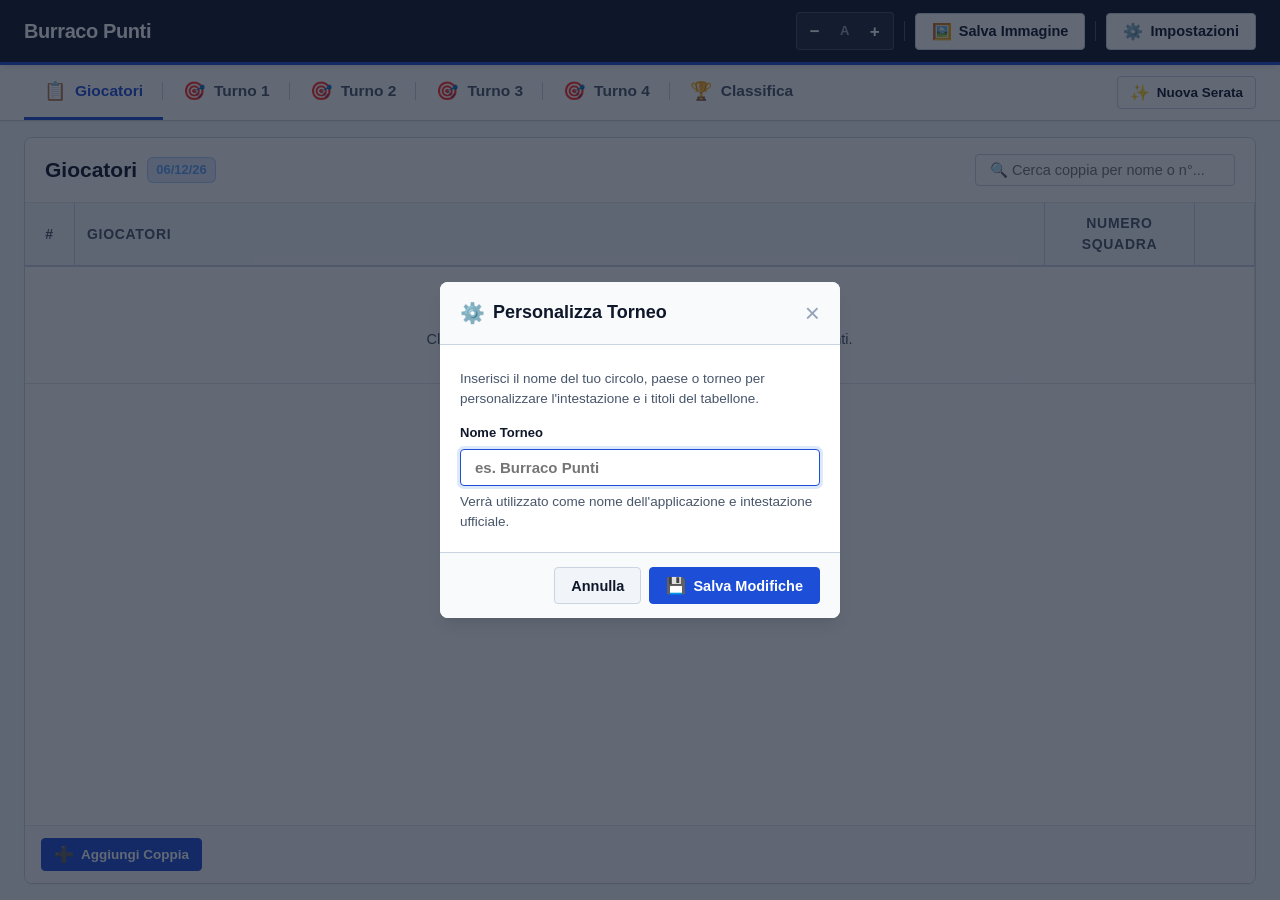
==== src/index.html @ ef8ee8e6 "feat: implement Mitchell pairings, FIBUR conversion, UI accessibility and EGM blueprint" ====
<!doctype html>
<html lang="it">
  <head>
    <meta charset="UTF-8" />
    <meta name="viewport" content="width=device-width, initial-scale=1.0" />
    <title>Burraco - Gestione e Conteggio Torneo</title>

    <!-- PWA & Mobile Web App Meta -->
    <meta name="theme-color" content="#0F172A" />
    <meta name="mobile-web-app-capable" content="yes" />
    <meta name="apple-mobile-web-app-capable" content="yes" />
    <meta
      name="apple-mobile-web-app-status-bar-style"
      content="black-translucent"
    />
    <script>
      if (
        window.location.protocol === "http:" ||
        window.location.protocol === "https:"
      ) {
        const manifestLink = document.createElement("link");
        manifestLink.rel = "manifest";
        manifestLink.href = "manifest.json";
        document.head.appendChild(manifestLink);
      }
    </script>
    <link rel="apple-touch-icon" href="img/pwa-192x192.png" />

    <link rel="icon" type="image/png" href="img/icon.png" />
    <link rel="stylesheet" href="styles.css" />
    <script src="xlsx.full.min.js"></script>
  </head>
  <body>
    <!-- Header Bar -->
    <header class="app-header">
      <div class="header-left">
        <div class="brand">
          <div class="brand-text">
            <h1 id="brand-title">Burraco</h1>
          </div>
        </div>
      </div>

      <div class="header-right">
        <div class="header-actions">
          <div
            class="font-zoom-group"
            title="Regola dimensione caratteri per una migliore leggibilità"
          >
            <button
              type="button"
              id="btn-font-decrease"
              class="btn-font-zoom"
              title="Riduci dimensione caratteri (−)"
              aria-label="Riduci testo"
            >
              <span class="zoom-symbol">−</span>
            </button>
            <span
              id="font-zoom-display"
              class="font-zoom-display"
              title="Dimensione attuale (clicca per ripristinare 100%)"
              >A</span
            >
            <button
              type="button"
              id="btn-font-increase"
              class="btn-font-zoom"
              title="Ingrandisci dimensione caratteri (+)"
              aria-label="Ingrandisci testo"
            >
              <span class="zoom-symbol">+</span>
            </button>
          </div>
          <span class="header-divider" aria-hidden="true"></span>
          <button
            id="btn-print"
            class="btn btn-secondary"
            title="Salva e copia immagine della classifica per WhatsApp"
          >
            <span class="btn-icon">🖼️</span> Salva Immagine
          </button>
          <span class="header-divider" aria-hidden="true"></span>
          <button
            id="btn-open-settings"
            class="btn btn-secondary"
            title="Impostazioni e Gestione Dati"
          >
            <span class="btn-icon">⚙️</span> Impostazioni
          </button>
        </div>
      </div>
    </header>

    <!-- Main Navigation Tabs -->
    <nav class="tabs-nav" id="tabs-nav">
      <div class="tabs-list">
        <button class="tab-btn active" data-tab="initial" id="tab-btn-initial">
          <span class="tab-icon">📋</span> Tabellone Iniziale
        </button>
        <div id="round-tabs-container" class="round-tabs-container">
          <!-- Rendered dynamically: Round 1, 2, 3, 4... -->
        </div>
        <button class="tab-btn" data-tab="master" id="tab-btn-master">
          <span class="tab-icon">🏆</span> Classifica
        </button>
        <button class="tab-btn" data-tab="podium" id="tab-btn-podium">
          <span class="tab-icon">🥇</span> Podio
        </button>
      </div>

      <!-- Action on the far right, visible only in Tabellone Iniziale -->
      <div class="tabs-nav-right" id="tabs-nav-right">
        <button
          id="btn-open-new-tournament"
          class="btn btn-secondary btn-sm"
          title="Avvia una Nuova Serata o un nuovo torneo"
        >
          <span class="btn-icon">✨</span> Nuova Serata
        </button>
      </div>
    </nav>

    <!-- Main Content Container -->
    <main class="app-main">
      <!-- Tab View 0: TABELLONE INIZIALE (Gestione e Inserimento Coppie) -->
      <section id="view-initial" class="view-panel active">
        <div class="table-card">
          <div class="card-header">
            <div style="display: flex; align-items: center; gap: 10px">
              <h2>Giocatori</h2>
              <span
                class="badge"
                id="badge-giornata"
                style="
                  background: rgba(59, 130, 246, 0.15);
                  color: #60a5fa;
                  border: 1px solid rgba(59, 130, 246, 0.3);
                  padding: 2px 8px;
                  border-radius: 6px;
                  font-size: 13px;
                  font-weight: 600;
                "
                >04/09/26</span
              >
            </div>
            <div
              class="card-header-actions"
              style="
                display: flex;
                gap: 8px;
                align-items: center;
                flex-wrap: wrap;
              "
            >
              <input
                type="text"
                id="initial-search-input"
                class="search-input"
                placeholder="🔍 Cerca coppia per nome o n°..."
              />
              <button
                id="btn-open-lottery"
                class="btn btn-secondary btn-sm"
                style="display: none"
              >
                <span class="btn-icon">🎲</span> Sorteggio
              </button>
            </div>
          </div>

          <div class="table-container" id="initial-table-container">
            <table class="data-table initial-table" id="initial-table">
              <thead>
                <tr>
                  <th style="width: 50px; text-align: center">#</th>
                  <th class="col-name">Giocatori</th>
                  <th style="width: 150px; text-align: center">
                    Numero Squadra
                  </th>
                  <th
                    class="col-actions"
                    style="width: 60px; text-align: center"
                  ></th>
                </tr>
              </thead>
              <tbody id="initial-table-body">
                <!-- Rendered via JS -->
              </tbody>
            </table>
          </div>

          <div
            class="table-card-footer"
            style="
              padding: 12px 16px;
              border-top: 1px solid var(--border-light);
              background: #fafbfd;
            "
          >
            <button id="btn-add-pair-row" class="btn btn-primary btn-sm">
              <span class="btn-icon">➕</span> Aggiungi Coppia
            </button>
          </div>
        </div>
      </section>

      <!-- Tab View 1: CLASSIFICA GENERALE (Tabellone Completo View-Only) -->
      <section id="view-master" class="view-panel">
        <div class="table-card">
          <div class="card-header">
            <div>
              <h2>Classifica</h2>
            </div>
            <div
              class="card-header-actions"
              style="
                display: flex;
                gap: 8px;
                align-items: center;
                flex-wrap: wrap;
              "
            >
              <input
                type="text"
                id="master-search-input"
                class="search-input"
                placeholder="🔍 Cerca coppia per nome o n°..."
              />
            </div>
          </div>

          <div class="table-container" id="master-table-container">
            <table class="data-table master-table" id="master-table">
              <thead>
                <tr id="master-table-head-row">
                  <!-- Dinamico per ogni turno: Turno 1 (MP, VP), etc. -->
                </tr>
              </thead>
              <tbody id="master-table-body">
                <!-- Rendered via JS -->
              </tbody>
            </table>
          </div>
        </div>
      </section>

      <!-- Tab View 2: DEDICATED ROUND VIEW (Turno Singolo) -->
      <section id="view-round" class="view-panel">
        <div class="table-card">
          <div class="card-header">
            <div>
              <h2 style="display: inline-flex; align-items: center; gap: 8px">
                <span id="round-view-title"
                  >Inserimento Punteggi - Turno 1</span
                >
                <span
                  id="round-title-check"
                  style="
                    display: none;
                    font-size: 19px;
                    line-height: 1;
                    vertical-align: middle;
                    cursor: default;
                  "
                  title="Punteggi del turno verificati e corretti"
                  >✅</span
                >
              </h2>
              <!-- <p class="subtitle">Inserisci Match Point (MP) e Ventesimi (VP) per ciascuna coppia.</p> -->
            </div>
            <div
              class="card-header-actions"
              style="
                display: flex;
                gap: 10px;
                align-items: center;
                flex-wrap: wrap;
              "
            >
              <input
                type="text"
                id="round-search-input"
                class="search-input"
                placeholder="🔍 Cerca coppia"
                size="13"
              />
              <div class="round-header-actions">
                <button id="btn-prev-round" class="btn btn-secondary btn-sm">
                  ◀
                </button>
                <span class="round-indicator-badge" id="current-round-badge"
                  >Turno 1 di 4</span
                >
                <button id="btn-next-round" class="btn btn-secondary btn-sm">
                  ▶
                </button>
              </div>
            </div>
          </div>

          <div
            id="round-vp-check-banner"
            style="
              display: none;
              padding: 10px 16px;
              margin: 0 16px 12px 16px;
              border-radius: 8px;
              font-size: 14.5px;
              font-weight: 600;
              align-items: center;
              gap: 10px;
              transition: all 0.2s ease;
            "
          >
            <span id="round-vp-check-icon" style="font-size: 18px"></span>
            <span id="round-vp-check-message"></span>
          </div>

          <div class="table-container">
            <table class="data-table round-table" id="round-table">
              <thead>
                <tr>
                  <th
                    class="col-table-num"
                    style="width: 65px; text-align: center"
                  >
                    Tavolo
                  </th>
                  <th class="col-lot">N°</th>
                  <th class="col-name">Coppia</th>
                  <th
                    class="col-bye"
                    id="th-round-bye"
                    style="width: 105px; text-align: center"
                  >
                    Riposo
                  </th>
                  <th class="col-input">Match Points (MP)</th>
                  <th class="col-input">Victory Points (VP)</th>
                </tr>
              </thead>
              <tbody id="round-table-body">
                <!-- Rendered via JS -->
              </tbody>
            </table>
          </div>
        </div>
      </section>

      <!-- Tab View 3: PODIUM & CEREMONY (Podio e Premiazioni) -->
      <section id="view-podium" class="view-panel">
        <div class="podium-card">
          <div class="podium-header">
            <!-- <span class="podium-eyebrow">Cerimonia di Premiazione</span> -->
            <h2 class="podium-title" id="podium-tournament-title">
              Torneo di Burraco
            </h2>
            <!-- <p class="subtitle">I vincitori e i primi classificati del torneo</p> -->
          </div>

          <!-- 3-tier podium visualization -->
          <div class="podium-stage" id="podium-stage">
            <!-- 2nd place (Silver) -->
            <div class="podium-pillar pillar-2" id="pillar-silver">
              <div class="medal medal-silver">🥈 2° Posto</div>
              <div class="pillar-team" id="pillar-team-2">—</div>
              <div class="pillar-score" id="pillar-score-2">0 VP (0 MP)</div>
              <div class="pillar-block block-2">2</div>
            </div>

            <!-- 1st place (Gold) -->
            <div class="podium-pillar pillar-1" id="pillar-gold">
              <div class="crown">👑</div>
              <div class="medal medal-gold">🥇 1° Posto - Vincitori</div>
              <div class="pillar-team team-winner" id="pillar-team-1">—</div>
              <div class="pillar-score" id="pillar-score-1">0 VP (0 MP)</div>
              <div class="pillar-block block-1">1</div>
            </div>

            <!-- 3rd place (Bronze) -->
            <div class="podium-pillar pillar-3" id="pillar-bronze">
              <div class="medal medal-bronze">🥉 3° Posto</div>
              <div class="pillar-team" id="pillar-team-3">—</div>
              <div class="pillar-score" id="pillar-score-3">0 VP (0 MP)</div>
              <div class="pillar-block block-3">3</div>
            </div>
          </div>

          <!-- Honorable mentions (4th and 5th place) -->
          <div class="honorable-section" id="honorable-section">
            <h3>Altri premiati e piazzati</h3>
            <div class="honorable-grid" id="honorable-grid">
              <!-- 4° e 5° posto -->
            </div>
          </div>
        </div>
      </section>
    </main>

    <!-- MODALS -->

    <!-- Modal 1: Add Single Pair -->
    <div class="modal-backdrop" id="modal-add-pair">
      <div class="modal-dialog">
        <div class="modal-header">
          <h3>Aggiungi Nuova Coppia</h3>
          <button class="modal-close" id="close-add-pair-modal">&times;</button>
        </div>
        <form id="form-add-pair">
          <div class="modal-body">
            <div class="form-group">
              <label for="input-pair-name">Nome Giocatori</label>
              <input
                type="text"
                id="input-pair-name"
                class="form-control"
                placeholder="es. Pietro - Paolo"
                required
                autofocus
              />
              <small class="form-hint"
                >Puoi indicare i due nomi separati da '+' o '-'</small
              >
            </div>
            <div class="form-group">
              <label for="input-lot-number">Numero Assegnato</label>
              <input
                type="number"
                inputmode="numeric"
                id="input-lot-number"
                class="form-control"
                placeholder="es. 1"
                min="1"
                max="999"
              />
              <small class="form-hint"
                >Se lasciato vuoto verrà assegnato il numero progressivo</small
              >
            </div>
          </div>
          <div class="modal-footer">
            <button
              type="button"
              class="btn btn-secondary"
              id="btn-cancel-add-pair"
            >
              Annulla
            </button>
            <button type="submit" class="btn btn-primary">
              Inserisci Coppia
            </button>
          </div>
        </form>
      </div>
    </div>

    <!-- Modal 1b: Edit Pair -->
    <div class="modal-backdrop" id="modal-edit-pair">
      <div class="modal-dialog">
        <div class="modal-header">
          <h3>Modifica Coppia</h3>
          <button class="modal-close" id="close-edit-pair-modal">
            &times;
          </button>
        </div>
        <form id="form-edit-pair">
          <input type="hidden" id="edit-pair-id" />
          <div class="modal-body">
            <div class="form-group">
              <label for="input-edit-pair-name">Nome Giocatori</label>
              <input
                type="text"
                id="input-edit-pair-name"
                class="form-control"
                required
              />
              <small class="form-hint"
                >Puoi modificare i nomi dei componenti</small
              >
            </div>
            <div class="form-group">
              <label for="input-edit-lot-number">Numero Assegnato (N°)</label>
              <input
                type="number"
                inputmode="numeric"
                id="input-edit-lot-number"
                class="form-control"
                min="1"
                max="999"
              />
              <small class="form-hint"
                >Numero identificativo per i tavoli</small
              >
            </div>
          </div>
          <div class="modal-footer">
            <button
              type="button"
              class="btn btn-secondary"
              id="btn-cancel-edit-pair"
            >
              Annulla
            </button>
            <button type="submit" class="btn btn-primary">
              Salva Modifiche
            </button>
          </div>
        </form>
      </div>
    </div>

    <!-- Modal 3: Lottery & Number Assignment -->
    <div class="modal-backdrop" id="modal-lottery">
      <div class="modal-dialog">
        <div class="modal-header">
          <h3>Gestione Numeri e Sorteggio</h3>
          <button class="modal-close" id="close-lottery-modal">&times;</button>
        </div>
        <div class="modal-body">
          <p class="subtitle">
            Puoi estrarre a sorte i numeri identificativi per tutte le coppie
            registrate (da 1 a N, senza duplicati) o azzerarli.
          </p>
          <div class="lottery-actions-grid">
            <div class="lottery-action-card">
              <h4>🎲 Estrazione Casuale Totale</h4>
              <p>
                Genera numeri casuali da 1 a
                <span id="lottery-total-count">0</span> e li assegna a ciascuna
                coppia.
              </p>
              <button
                id="btn-run-random-lottery"
                class="btn btn-primary btn-block"
              >
                Estrai a Sorte Ora
              </button>
            </div>
            <div class="lottery-action-card">
              <h4>🔢 Numerazione Progressiva (1..N)</h4>
              <p>Assegna i numeri in base all'ordine attuale di inserimento.</p>
              <button
                id="btn-run-sequential-lottery"
                class="btn btn-secondary btn-block"
              >
                Numera in Ordine
              </button>
            </div>
          </div>
        </div>
        <div class="modal-footer">
          <button
            type="button"
            class="btn btn-secondary"
            id="btn-close-lottery"
          >
            Chiudi
          </button>
        </div>
      </div>
    </div>

    <!-- Modal 4: Settings & Options -->
    <div class="modal-backdrop" id="modal-settings">
      <div class="modal-dialog modal-settings">
        <div class="modal-header">
          <h3>⚙️ Impostazioni Torneo</h3>
          <button class="modal-close" id="close-settings-modal">&times;</button>
        </div>
        <div class="modal-body">
          <div class="settings-grid">
            <!-- Colonna 1: Visibilità Strumenti & Struttura Torneo -->
            <div class="settings-col">
              <div class="settings-group">
                <h4 class="settings-group-title">Visibilità Strumenti Barra</h4>
                <p class="form-hint" style="margin-bottom: 12px">
                  Scegli quali pulsanti visualizzare nella barra degli
                  strumenti:
                </p>

                <div class="setting-toggle-item">
                  <label
                    for="setting-toggle-lottery"
                    class="toggle-text"
                    style="cursor: pointer"
                    >Pulsante "Sorteggio"</label
                  >
                  <label class="toggle-switch">
                    <input type="checkbox" id="setting-toggle-lottery" />
                    <span class="toggle-slider"></span>
                  </label>
                </div>

                <div class="setting-toggle-item">
                  <label
                    for="setting-toggle-podium"
                    class="toggle-text"
                    style="cursor: pointer"
                    >Scheda "Podio"</label
                  >
                  <label class="toggle-switch">
                    <input type="checkbox" id="setting-toggle-podium" />
                    <span class="toggle-slider"></span>
                  </label>
                </div>

                <div class="setting-toggle-item">
                  <label
                    for="setting-toggle-prizepool"
                    class="toggle-text"
                    style="cursor: pointer"
                    >Colonna "Premio (€)" in Classifica</label
                  >
                  <label class="toggle-switch">
                    <input type="checkbox" id="setting-toggle-prizepool" />
                    <span class="toggle-slider"></span>
                  </label>
                </div>

                <div class="setting-toggle-item">
                  <div>
                    <label
                      for="setting-toggle-bye"
                      class="toggle-text"
                      style="cursor: pointer"
                      >Colonna "Riposo" nei Turni</label
                    >
                  </div>
                  <label class="toggle-switch">
                    <input type="checkbox" id="setting-toggle-bye" />
                    <span class="toggle-slider"></span>
                  </label>
                </div>

                <div class="setting-toggle-item">
                  <label
                    for="setting-toggle-score-warning"
                    class="toggle-text"
                    style="cursor: pointer"
                    >Avviso Punteggio Errato nei Turni</label
                  >
                  <label class="toggle-switch">
                    <input type="checkbox" id="setting-toggle-score-warning" />
                    <span class="toggle-slider"></span>
                  </label>
                </div>
              </div>

              <div
                class="settings-group"
                style="
                  margin-top: 20px;
                  border-top: 1px solid var(--border-light);
                  padding-top: 16px;
                "
              >
                <h4 class="settings-group-title">Struttura Torneo</h4>
                <div class="setting-toggle-item">
                  <div>
                    <span class="toggle-text">Numero di Turni</span>
                    <small class="form-hint">Imposta i turni di gioco</small>
                  </div>
                  <div style="display: flex; align-items: center; gap: 8px">
                    <input
                      type="number"
                      inputmode="numeric"
                      id="setting-rounds-count"
                      class="form-control tabular-nums"
                      style="
                        width: 70px;
                        text-align: center;
                        font-weight: bold;
                        font-size: 15px;
                      "
                      min="1"
                      max="12"
                      value="4"
                    />
                  </div>
                </div>

                <div class="setting-toggle-item">
                  <div>
                    <span class="toggle-text">Punti Riposo (VP)</span>
                    <small class="form-hint"
                      >Punti assegnati se una coppia non gioca</small
                    >
                  </div>
                  <div style="display: flex; align-items: center; gap: 8px">
                    <input
                      type="number"
                      inputmode="numeric"
                      id="setting-bye-points"
                      class="form-control tabular-nums"
                      style="
                        width: 70px;
                        text-align: center;
                        font-weight: bold;
                        font-size: 15px;
                      "
                      min="0"
                      max="20"
                      step="1"
                      value="12"
                    />
                  </div>
                </div>
              </div>
            </div>

            <!-- Colonna 2: Montepremi & Dati / Esportazione -->
            <div class="settings-col">
              <div class="settings-group">
                <h4 class="settings-group-title">Montepremi & Quote</h4>
                <div class="setting-toggle-item" style="padding-bottom: 8px">
                  <div>
                    <span class="toggle-text">Quota a Persona (€)</span>
                    <small class="form-hint"
                      >Costo ingresso per singolo giocatore</small
                    >
                  </div>
                  <div style="display: flex; align-items: center; gap: 8px">
                    <input
                      type="number"
                      inputmode="numeric"
                      id="setting-entry-fee"
                      class="form-control tabular-nums"
                      style="
                        width: 75px;
                        text-align: center;
                        font-weight: bold;
                        font-size: 15px;
                      "
                      min="0"
                      step="0.5"
                      value="2"
                    />
                  </div>
                </div>

                <div style="margin-top: 10px">
                  <div
                    style="
                      display: flex;
                      justify-content: space-between;
                      align-items: center;
                      flex-wrap: wrap;
                      gap: 6px;
                    "
                  >
                    <span class="toggle-text" style="font-size: 14.5px"
                      >Ripartizione Percentuale Premi (%):</span
                    >
                    <span
                      id="prize-pct-total-badge"
                      style="
                        font-size: 12.5px;
                        font-weight: 700;
                        padding: 2px 8px;
                        border-radius: 6px;
                        background: #ecfdf5;
                        color: #059669;
                        border: 1px solid #a7f3d0;
                        transition: all 0.2s;
                      "
                      >Totale: 100% ✓</span
                    >
                  </div>
                  <div
                    class="prizepool-grid"
                    style="
                      display: grid;
                      grid-template-columns: repeat(5, 1fr);
                      gap: 6px;
                      margin-top: 8px;
                    "
                  >
                    <div style="text-align: center">
                      <label
                        style="
                          font-size: 12px;
                          font-weight: 700;
                          color: var(--text-muted);
                          display: block;
                          margin-bottom: 4px;
                        "
                        >1° Posto</label
                      >
                      <input
                        type="number"
                        inputmode="numeric"
                        id="setting-prize-pct-1"
                        class="form-control tabular-nums"
                        style="
                          text-align: center;
                          font-weight: bold;
                          padding: 6px 2px;
                        "
                        min="0"
                        max="100"
                        value="50"
                      />
                    </div>
                    <div style="text-align: center">
                      <label
                        style="
                          font-size: 12px;
                          font-weight: 700;
                          color: var(--text-muted);
                          display: block;
                          margin-bottom: 4px;
                        "
                        >2° Posto</label
                      >
                      <input
                        type="number"
                        inputmode="numeric"
                        id="setting-prize-pct-2"
                        class="form-control tabular-nums"
                        style="
                          text-align: center;
                          font-weight: bold;
                          padding: 6px 2px;
                        "
                        min="0"
                        max="100"
                        value="30"
                      />
                    </div>
                    <div style="text-align: center">
                      <label
                        style="
                          font-size: 12px;
                          font-weight: 700;
                          color: var(--text-muted);
                          display: block;
                          margin-bottom: 4px;
                        "
                        >3° Posto</label
                      >
                      <input
                        type="number"
                        inputmode="numeric"
                        id="setting-prize-pct-3"
                        class="form-control tabular-nums"
                        style="
                          text-align: center;
                          font-weight: bold;
                          padding: 6px 2px;
                        "
                        min="0"
                        max="100"
                        value="20"
                      />
                    </div>
                    <div style="text-align: center">
                      <label
                        style="
                          font-size: 12px;
                          font-weight: 700;
                          color: var(--text-muted);
                          display: block;
                          margin-bottom: 4px;
                        "
                        >4° Posto</label
                      >
                      <input
                        type="number"
                        inputmode="numeric"
                        id="setting-prize-pct-4"
                        class="form-control tabular-nums"
                        style="
                          text-align: center;
                          font-weight: bold;
                          padding: 6px 2px;
                        "
                        min="0"
                        max="100"
                        placeholder="0"
                        value="0"
                      />
                    </div>
                    <div style="text-align: center">
                      <label
                        style="
                          font-size: 12px;
                          font-weight: 700;
                          color: var(--text-muted);
                          display: block;
                          margin-bottom: 4px;
                        "
                        >5° Posto</label
                      >
                      <input
                        type="number"
                        inputmode="numeric"
                        id="setting-prize-pct-5"
                        class="form-control tabular-nums"
                        style="
                          text-align: center;
                          font-weight: bold;
                          padding: 6px 2px;
                        "
                        min="0"
                        max="100"
                        placeholder="0"
                        value="0"
                      />
                    </div>
                  </div>
                  <div
                    id="prize-pct-hint"
                    style="
                      font-size: 12px;
                      color: #d97706;
                      margin-top: 6px;
                      min-height: 18px;
                      font-weight: 500;
                    "
                  ></div>
                </div>
              </div>

              <div
                class="settings-group"
                style="
                  margin-top: 20px;
                  border-top: 1px solid var(--border-light);
                  padding-top: 16px;
                "
              >
                <h4 class="settings-group-title">Dati ed Esportazione</h4>
                <div
                  style="
                    display: flex;
                    flex-direction: column;
                    gap: 10px;
                    margin-top: 12px;
                  "
                >
                  <button
                    id="btn-modal-export-excel"
                    class="btn btn-secondary btn-block"
                  >
                    <span class="btn-icon">📊</span> Esporta Tabellone in Excel
                    (.xlsx)
                  </button>
                  <div style="display: flex; gap: 8px">
                    <button
                      id="btn-modal-open-config"
                      class="btn btn-secondary"
                      style="flex: 1"
                    >
                      <span class="btn-icon">⚙️</span> Personalizza
                      Configurazione
                    </button>
                    <button
                      id="btn-modal-open-evenings"
                      class="btn btn-secondary"
                      style="flex: 1"
                    >
                      <span class="btn-icon">📅</span> Seleziona Serata
                    </button>
                  </div>
                  <div style="display: flex; gap: 8px">
                    <button
                      id="btn-modal-export-json"
                      class="btn btn-secondary"
                      style="flex: 1"
                    >
                      <span class="btn-icon">💾</span> Salva Backup
                    </button>
                    <button
                      id="btn-modal-import-json"
                      class="btn btn-secondary"
                      style="flex: 1"
                    >
                      <span class="btn-icon">📂</span> Carica Backup
                    </button>
                    <input
                      type="file"
                      id="input-import-json"
                      accept=".json,application/json"
                      style="display: none"
                    />
                  </div>
                  <button
                    id="btn-modal-clear-data"
                    class="btn btn-outline-danger btn-block"
                    style="margin-top: 4px"
                  >
                    <span class="btn-icon">🗑️</span> Pulisci Tutti i Dati del
                    Torneo
                  </button>
                </div>
              </div>
            </div>
          </div>
        </div>
        <div
          class="modal-footer"
          style="
            display: flex;
            justify-content: space-between;
            align-items: center;
          "
        >
          <span
            class="app-version-badge"
            style="
              font-size: 12.5px;
              color: var(--text-muted);
              font-weight: 500;
              display: inline-flex;
              align-items: center;
              gap: 6px;
            "
          >
            <span
              id="settings-network-dot"
              style="
                display: inline-block;
                width: 8px;
                height: 8px;
                border-radius: 50%;
                background-color: #10b981;
                transition: background-color 0.25s ease;
              "
              title="Online (connesso)"
            ></span>
            Versione <span id="app-version-text">v1.3.4</span>
            <span id="settings-network-status" style="font-size: 11.5px; margin-left: 2px;"></span>
          </span>
          <button
            type="button"
            class="btn btn-secondary"
            id="btn-close-settings"
          >
            Chiudi
          </button>
        </div>
      </div>
    </div>

    <!-- Modal 5: Confirm Delete Pair (Mini Modale) -->
    <div class="modal-backdrop" id="modal-confirm-delete">
      <div class="modal-dialog modal-sm">
        <div class="modal-header">
          <h3>🗑️ Conferma Eliminazione</h3>
          <button class="modal-close" id="close-confirm-delete-modal">
            &times;
          </button>
        </div>
        <div class="modal-body">
          <p
            style="
              font-size: 14px;
              color: var(--text-main);
              margin-bottom: 10px;
            "
          >
            Sei sicuro di voler eliminare questa coppia dal torneo?
          </p>
          <div
            id="confirm-delete-detail"
            style="
              font-size: 13px;
              color: var(--text-muted);
              background: var(--bg-app);
              border: 1px solid var(--border-color);
              padding: 10px 14px;
              border-radius: var(--radius-sm);
              font-weight: 600;
            "
          >
            <!-- Nome coppia -->
          </div>
        </div>
        <div class="modal-footer">
          <button
            type="button"
            class="btn btn-secondary"
            id="btn-cancel-delete"
          >
            Annulla
          </button>
          <button type="button" class="btn btn-danger" id="btn-confirm-delete">
            Elimina
          </button>
        </div>
      </div>
    </div>

    <!-- Modal 6: Nuova Serata -->
    <div class="modal-backdrop" id="modal-new-tournament">
      <div class="modal-dialog modal-sm">
        <div class="modal-header">
          <h3>✨ Nuova Serata</h3>
          <button class="modal-close" id="close-new-tournament-modal">
            &times;
          </button>
        </div>
        <div class="modal-body">
          <p
            style="font-size: 15px; color: var(--text-main); margin-bottom: 8px"
          >
            Vuoi iniziare una nuova serata di gioco (<strong
              id="modal-new-date-label"
              >04/09/26</strong
            >)?
          </p>
          <p class="form-hint">
            Il tabellone verrà azzerato per inserire le coppie della nuova
            serata.
          </p>
        </div>
        <div
          class="modal-footer"
          style="display: flex; gap: 8px; justify-content: flex-end"
        >
          <button
            type="button"
            class="btn btn-secondary"
            id="btn-cancel-new-tournament"
          >
            Annulla
          </button>
          <button
            type="button"
            class="btn btn-primary"
            id="btn-confirm-new-evening"
          >
            <span class="btn-icon">✨</span> Inizia Serata
          </button>
        </div>
      </div>
    </div>

    <!-- Modal 7: Esportazione Immagine Classifica per WhatsApp -->
    <div class="modal-backdrop" id="modal-export-image">
      <div class="modal-dialog modal-export-dialog">
        <div class="modal-header">
          <div style="display: flex; align-items: center; gap: 8px">
            <span style="font-size: 20px">🖼️</span>
            <h3 style="margin: 0; font-size: 18px">
              Classifica Pronta per la Condivisione
            </h3>
          </div>
          <button class="modal-close" id="close-export-image-modal">
            &times;
          </button>
        </div>
        <div class="modal-body" style="padding: 20px">
          <div class="export-status-banner" id="export-status-banner">
            <div class="export-status-icon">💬</div>
            <div class="export-status-text">
              <p id="export-status-desc">
                L'immagine è stata copiata negli appunti e scaricata sul tuo
                computer.
              </p>
            </div>
          </div>

          <div class="export-instructions">
            <div class="instruction-row" id="instruction-clipboard">
              <span class="instruction-badge">📋 Appunti</span>
              <span
                >Apri la chat e premi
                <kbd class="kbd-shortcut">Ctrl + V</kbd> per incollarla.</span
              >
            </div>
            <div class="instruction-row" id="instruction-download">
              <span class="instruction-badge">💾 Download</span>
              <span
                >File salvato:
                <code id="export-modal-filename" class="export-code-badge"
                  >Classifica.png</code
                ></span
              >
            </div>
            <div
              class="instruction-row"
              id="instruction-ios"
              style="display: none"
            >
              <span class="instruction-badge">📲 iPad</span>
              <span
                >Tocca <strong>Condividi / Salva</strong> per inviarla su
                WhatsApp o salvarla nelle Foto (oppure tieni premuto
                sull'anteprima).</span
              >
            </div>
          </div>

          <div class="export-preview-container">
            <div class="export-preview-header">
              <span>Anteprima immagine</span>
            </div>
            <div class="export-preview-scroll">
              <img id="export-preview-img" src="" alt="Anteprima Classifica" />
            </div>
          </div>
        </div>
        <div
          class="modal-footer"
          style="display: flex; justify-content: flex-end; align-items: center"
        >
          <div style="display: flex; gap: 10px">
            <button
              type="button"
              class="btn btn-primary"
              id="btn-share-image"
              style="display: none"
            >
              <span class="btn-icon">📲</span> Condividi / Salva
            </button>
            <button
              type="button"
              class="btn btn-secondary"
              id="btn-copy-image-again"
              style="display: none"
            >
              <span class="btn-icon">📋</span> Ricopia
            </button>
            <button
              type="button"
              class="btn btn-secondary"
              id="btn-close-export-modal"
            >
              Chiudi
            </button>
          </div>
        </div>
      </div>
    </div>

    <!-- Modal: Conferma Operazione Generica -->
    <div class="modal-backdrop" id="modal-confirm-action" style="z-index: 240">
      <div class="modal-dialog modal-sm">
        <div class="modal-header">
          <h3 id="confirm-action-title">⚠️ Conferma Operazione</h3>
          <button class="modal-close" id="close-confirm-action-modal">
            &times;
          </button>
        </div>
        <div class="modal-body">
          <p
            id="confirm-action-message"
            style="font-size: 14.5px; color: var(--text-main); margin-bottom: 8px"
          ></p>
          <p
            id="confirm-action-detail"
            class="form-hint"
            style="color: var(--danger, #ef4444); font-weight: 500; margin: 0; display: none;"
          ></p>
        </div>
        <div
          class="modal-footer"
          style="display: flex; gap: 8px; justify-content: flex-end"
        >
          <button type="button" class="btn btn-secondary" id="btn-cancel-action">
            Annulla
          </button>
          <button type="button" class="btn btn-primary" id="btn-confirm-action">
            Conferma
          </button>
        </div>
      </div>
    </div>

    <!-- Modal 8: Conferma Pulizia Dati Torneo (Mini Modale) -->
    <div class="modal-backdrop" id="modal-confirm-clear" style="z-index: 220">
      <div class="modal-dialog modal-sm">
        <div class="modal-header">
          <h3>🗑️ Conferma Azzeramento</h3>
          <button class="modal-close" id="close-confirm-clear-modal">
            &times;
          </button>
        </div>
        <div class="modal-body">
          <p
            style="font-size: 14px; color: var(--text-main); margin-bottom: 8px"
          >
            Sei sicuro di voler azzerare tutti i dati del torneo corrente?
          </p>
          <p
            class="form-hint"
            style="color: var(--danger, #ef4444); font-weight: 500; margin: 0"
          >
            Tutte le coppie e i relativi punteggi inseriti verranno rimossi dal
            tabellone.
          </p>
        </div>
        <div
          class="modal-footer"
          style="display: flex; gap: 8px; justify-content: flex-end"
        >
          <button type="button" class="btn btn-secondary" id="btn-cancel-clear">
            Annulla
          </button>
          <button type="button" class="btn btn-danger" id="btn-confirm-clear">
            <span class="btn-icon">🗑️</span> Pulisci Dati
          </button>
        </div>
      </div>
    </div>

    <!-- Modal 9: Personalizza Nome Torneo -->
    <div class="modal-backdrop" id="modal-custom-config" style="z-index: 220">
      <div class="modal-dialog modal-sm">
        <div class="modal-header">
          <div style="display: flex; align-items: center; gap: 8px">
            <span style="font-size: 20px">⚙️</span>
            <h3 style="margin: 0; font-size: 18px">Personalizza Torneo</h3>
          </div>
          <button class="modal-close" id="close-config-modal">&times;</button>
        </div>
        <div class="modal-body" style="padding: 20px">
          <p class="form-hint" style="margin-bottom: 14px; font-size: 13.5px">
            Inserisci il nome del tuo circolo, paese o torneo per personalizzare
            l'intestazione e i titoli del tabellone.
          </p>
          <div>
            <label
              for="config-input-tournament-name"
              style="
                display: block;
                font-size: 13px;
                font-weight: 700;
                color: var(--text-main);
                margin-bottom: 6px;
              "
            >
              Nome Torneo
            </label>
            <input
              type="text"
              id="config-input-tournament-name"
              class="form-control"
              placeholder="es. Burraco Punti"
              style="font-size: 15px; font-weight: 600"
            />
            <small class="form-hint" style="margin-top: 6px"
              >Verrà utilizzato come nome dell'applicazione e intestazione
              ufficiale.</small
            >
          </div>
        </div>
        <div
          class="modal-footer"
          style="display: flex; gap: 8px; justify-content: flex-end"
        >
          <button
            type="button"
            class="btn btn-secondary"
            id="btn-cancel-config"
          >
            Annulla
          </button>
          <button type="button" class="btn btn-primary" id="btn-save-config">
            <span class="btn-icon">💾</span> Salva Modifiche
          </button>
        </div>
      </div>
    </div>

    <!-- Modal 10: Seleziona Serata dalla Memoria -->
    <div class="modal-backdrop" id="modal-select-evening" style="z-index: 220">
      <div class="modal-dialog modal-md">
        <div class="modal-header">
          <div style="display: flex; align-items: center; gap: 8px">
            <span style="font-size: 20px">📅</span>
            <h3 style="margin: 0; font-size: 18px">
              Seleziona Serata dalla Memoria
            </h3>
          </div>
          <button class="modal-close" id="close-select-evening-modal">
            &times;
          </button>
        </div>
        <div class="modal-body" style="padding: 20px">
          <p class="form-hint" style="margin-bottom: 14px; font-size: 13.5px">
            Scegli una serata archiviata per consultare o modificare i risultati
            nel tabellone. La serata corrente verrà salvata automaticamente.
          </p>
          <div
            id="evenings-list-container"
            class="evenings-list-container"
            style="
              max-height: 380px;
              overflow-y: auto;
              display: flex;
              flex-direction: column;
              gap: 10px;
            "
          >
            <!-- Generato dinamicamente da app.js -->
          </div>
        </div>
        <div
          class="modal-footer"
          style="display: flex; justify-content: flex-end"
        >
          <button
            type="button"
            class="btn btn-secondary"
            id="btn-close-evenings-modal"
          >
            Chiudi
          </button>
        </div>
      </div>
    </div>

    <!-- Modal 11: Conferma Caricamento Serata -->
    <div
      class="modal-backdrop"
      id="modal-confirm-load-evening"
      style="z-index: 230"
    >
      <div class="modal-dialog modal-sm">
        <div class="modal-header">
          <div style="display: flex; align-items: center; gap: 8px">
            <span style="font-size: 20px">📅</span>
            <h3 style="margin: 0; font-size: 18px">Carica Serata</h3>
          </div>
          <button class="modal-close" id="close-confirm-load-evening-modal">
            &times;
          </button>
        </div>
        <div class="modal-body" style="padding: 20px">
          <p
            style="
              font-size: 14.5px;
              color: var(--text-main);
              margin-bottom: 8px;
            "
          >
            Vuoi passare alla serata del
            <strong id="confirm-load-evening-date">--/--/--</strong>?
          </p>
          <p class="form-hint" style="margin: 0; font-size: 13px">
            La serata attualmente aperta verrà archiviata automaticamente.
          </p>
        </div>
        <div
          class="modal-footer"
          style="display: flex; gap: 8px; justify-content: flex-end"
        >
          <button
            type="button"
            class="btn btn-secondary"
            id="btn-cancel-load-evening"
          >
            Annulla
          </button>
          <button
            type="button"
            class="btn btn-primary"
            id="btn-confirm-load-evening"
          >
            <span class="btn-icon">📂</span> Carica
          </button>
        </div>
      </div>
    </div>

    <!-- Modal 12: Salva Copia in Posizione Personalizzata -->
    <div
      class="modal-backdrop"
      id="modal-save-custom-location"
      style="z-index: 220"
    >
      <div class="modal-dialog modal-md">
        <div class="modal-header">
          <div style="display: flex; align-items: center; gap: 8px">
            <span style="font-size: 20px">💾</span>
            <h3 style="margin: 0; font-size: 18px">Salva Copia Torneo</h3>
          </div>
          <button class="modal-close" id="close-save-custom-modal">
            &times;
          </button>
        </div>
        <div class="modal-body" style="padding: 20px">
          <p class="form-hint" style="margin-bottom: 14px; font-size: 13.5px">
            Puoi salvare una copia completa del torneo in una cartella a tua
            scelta sul tuo sistema (ad es. su Desktop, chiavetta USB o cartella
            condivisa).
          </p>
          <div
            style="
              background: #f8fafc;
              border: 1px solid var(--border-light);
              border-radius: var(--radius-sm);
              padding: 12px;
              margin-bottom: 16px;
            "
          >
            <div
              style="
                font-size: 12px;
                color: var(--text-muted);
                font-weight: 700;
                margin-bottom: 4px;
                text-transform: uppercase;
              "
            >
              Posizione di salvataggio predefinita
            </div>
            <div
              style="
                font-size: 13.5px;
                color: var(--text-main);
                font-family: monospace;
              "
            >
              Documenti/BurracoPunti/statistiche_tornei.json
            </div>
          </div>
          <div>
            <label
              for="input-custom-save-filename"
              style="
                display: block;
                font-size: 13px;
                font-weight: 700;
                color: var(--text-main);
                margin-bottom: 6px;
              "
            >
              Nome File da Salvare (.json)
            </label>
            <input
              type="text"
              id="input-custom-save-filename"
              class="form-control"
              placeholder="statistiche_tornei_backup.json"
              style="font-size: 14px; font-weight: 500"
            />
            <small class="form-hint" style="margin-top: 6px"
              >Potrai scegliere la cartella esatta del tuo computer in cui
              memorizzare il file.</small
            >
          </div>
        </div>
        <div
          class="modal-footer"
          style="display: flex; gap: 8px; justify-content: flex-end"
        >
          <button
            type="button"
            class="btn btn-secondary"
            id="btn-cancel-save-custom"
          >
            Annulla
          </button>
          <button
            type="button"
            class="btn btn-primary"
            id="btn-execute-save-custom"
          >
            <span class="btn-icon">📁</span> Scegli Posizione e Salva
          </button>
        </div>
      </div>
    </div>

    <!-- Modal 13: Notifica / Feedback (Sostituto Moderno degli Alert) -->
    <div class="modal-backdrop" id="modal-feedback" style="z-index: 250">
      <div class="modal-dialog modal-sm">
        <div class="modal-header">
          <div style="display: flex; align-items: center; gap: 8px">
            <span id="feedback-modal-icon" style="font-size: 20px">✅</span>
            <h3 id="feedback-modal-title" style="margin: 0; font-size: 18px">
              Notifica
            </h3>
          </div>
          <button class="modal-close" id="close-feedback-modal">&times;</button>
        </div>
        <div class="modal-body" style="padding: 20px">
          <p
            id="feedback-modal-message"
            style="
              font-size: 14.5px;
              color: var(--text-main);
              margin: 0;
              line-height: 1.45;
            "
          ></p>
          <div
            id="feedback-modal-detail"
            style="
              display: none;
              background: #f1f5f9;
              border: 1px solid var(--border-light);
              border-radius: var(--radius-sm);
              padding: 10px 12px;
              font-size: 13px;
              color: var(--text-muted);
              word-break: break-all;
              margin-top: 12px;
            "
          ></div>
        </div>
        <div
          class="modal-footer"
          style="display: flex; justify-content: flex-end"
        >
          <button type="button" class="btn btn-primary" id="btn-close-feedback">
            OK
          </button>
        </div>
      </div>
    </div>

    <!-- Modular JavaScript Engine & Utilities -->
    <script src="js/config.js"></script>
    <script src="js/utils.js"></script>
    <script src="js/engine.js"></script>
    <script src="js/storage.js"></script>
    <script src="js/excel.js"></script>
    <script src="app.js"></script>

    <!-- Service Worker Registration for PWA & Offline Support -->
    <script>
      if (
        "serviceWorker" in navigator &&
        (window.location.protocol === "http:" ||
          window.location.protocol === "https:")
      ) {
        window.addEventListener("load", () => {
          navigator.serviceWorker
            .register("sw.js")
            .then((reg) => {
              console.log(
                "Burraco PWA: Service Worker registrato con successo",
                reg.scope,
              );
              reg.addEventListener("updatefound", () => {
                const newWorker = reg.installing;
                if (newWorker) {
                  newWorker.addEventListener("statechange", () => {
                    if (
                      newWorker.state === "installed" &&
                      navigator.serviceWorker.controller
                    ) {
                      console.log(
                        "Burraco PWA: Nuova versione disponibile e sincronizzata.",
                      );
                    }
                  });
                }
              });
            })
            .catch((err) => {
              console.warn(
                "Burraco PWA: Registrazione Service Worker fallita:",
                err,
              );
            });
        });
      }
    </script>
  </body>
</html>
---- src/styles.css ----
/* ==========================================================================
   BURRACO MASTER - TOURNAMENT MANAGER
   Master Stylesheet Entry Point
   ========================================================================== */

@import url('css/base.css');
@import url('css/tables.css');
@import url('css/podium.css');
@import url('css/modals.css');
@import url('css/print.css');
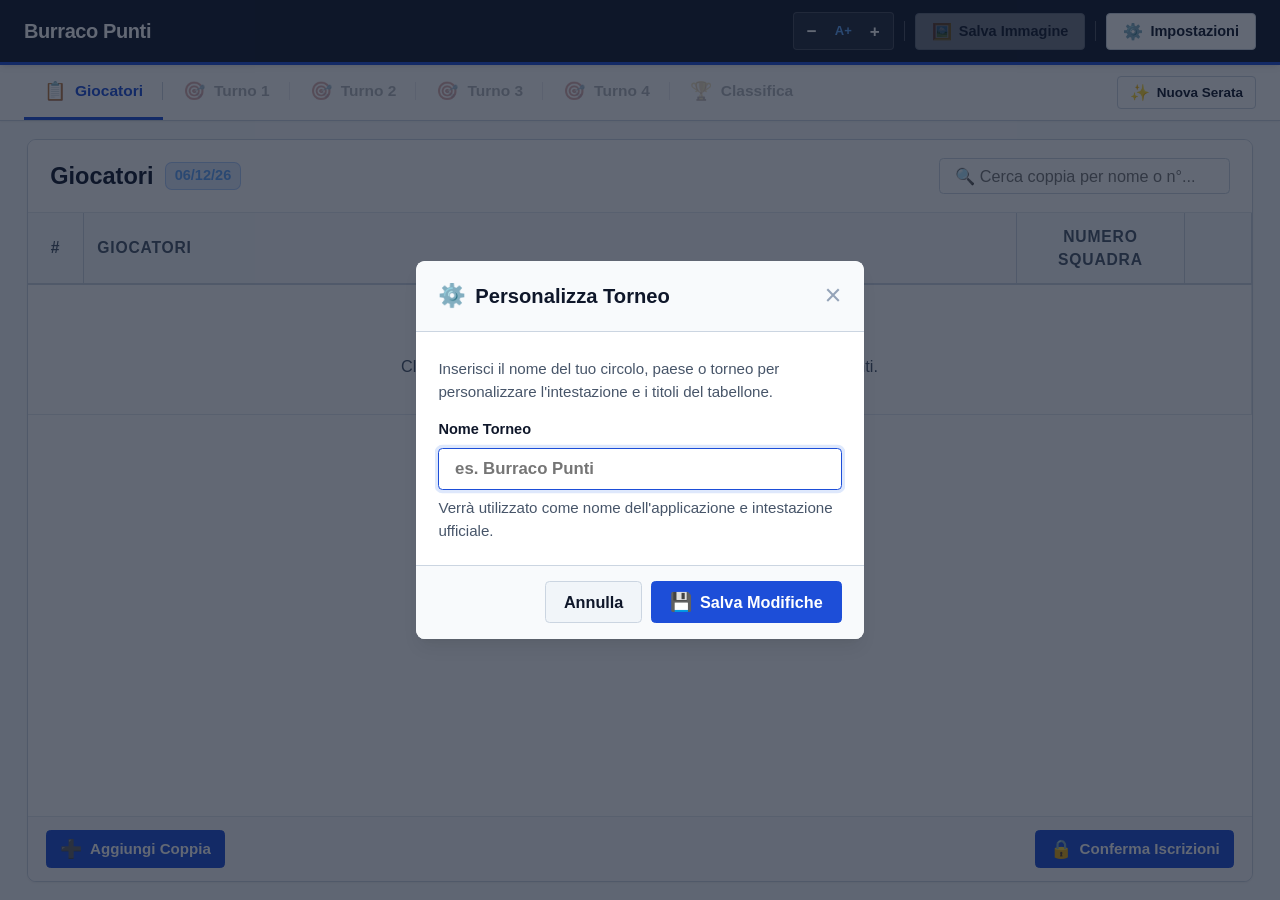
==== commit 90a8722f: "feat: release v1.4.0 with tournament lifecycle guard and score protection" ====
--- a/src/index.html
+++ b/src/index.html
@@ -59,8 +59,8 @@
             <span
               id="font-zoom-display"
               class="font-zoom-display"
-              title="Dimensione attuale (clicca per ripristinare 100%)"
-              >A</span
+              title="Dimensione attuale (clicca per ripristinare A+)"
+              >A+</span
             >
             <button
               type="button"
@@ -196,10 +196,21 @@
               padding: 12px 16px;
               border-top: 1px solid var(--border-light);
               background: #fafbfd;
+              display: flex;
+              justify-content: space-between;
+              align-items: center;
+              gap: 12px;
             "
           >
             <button id="btn-add-pair-row" class="btn btn-primary btn-sm">
               <span class="btn-icon">➕</span> Aggiungi Coppia
+            </button>
+            <button
+              id="btn-toggle-registration-lock"
+              class="btn btn-primary btn-sm"
+              title="Conferma l'elenco coppie e avvia il torneo"
+            >
+              <span class="btn-icon">🔒</span> Conferma Iscrizioni
             </button>
           </div>
         </div>
@@ -317,7 +328,19 @@
             <span id="round-vp-check-message"></span>
           </div>
 
-          <div class="table-container">
+          <div class="table-container round-protection-wrapper" id="round-table-container">
+            <div id="round-protective-overlay" class="round-protective-overlay" style="display: none;">
+              <div class="round-overlay-card">
+                <span style="font-size: 26px;">🔒</span>
+                <div style="text-align: left;">
+                  <strong style="display: block; font-size: 15.5px; color: var(--text-main);">Turno Concluso e Verificato</strong>
+                  <span style="font-size: 13.5px; color: var(--text-muted);">I punteggi sono protetti contro modifiche accidentali.</span>
+                </div>
+                <button type="button" id="btn-unlock-round-scores" class="btn btn-secondary btn-sm" style="margin-left: 12px;">
+                  <span class="btn-icon">✏️</span> Modifica Punteggi
+                </button>
+              </div>
+            </div>
             <table class="data-table round-table" id="round-table">
               <thead>
                 <tr>
@@ -1029,7 +1052,7 @@
               "
               title="Online (connesso)"
             ></span>
-            Versione <span id="app-version-text">v1.3.4</span>
+            Versione <span id="app-version-text">v1.4.0</span>
             <span id="settings-network-status" style="font-size: 11.5px; margin-left: 2px;"></span>
           </span>
           <button
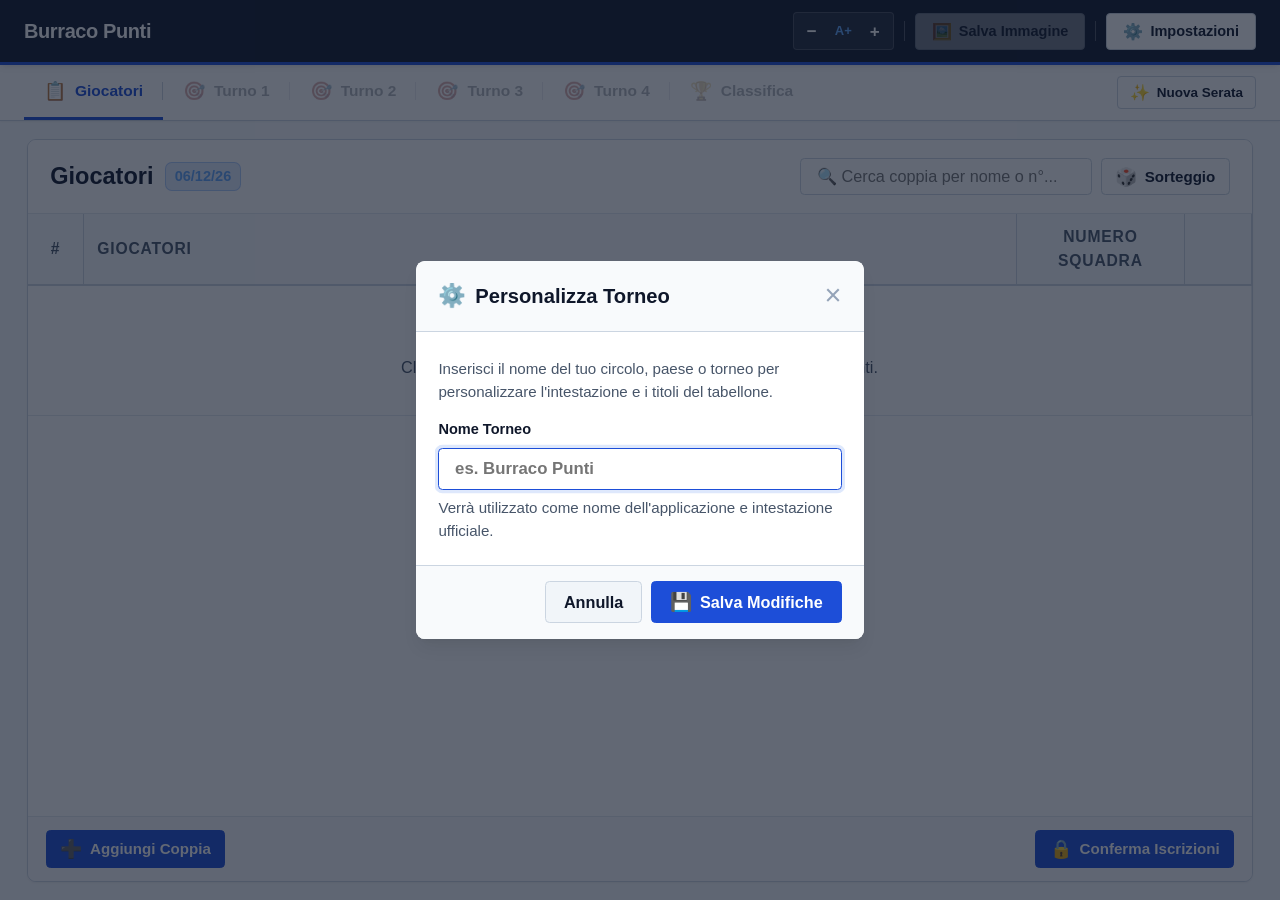
==== commit 75aefdc9: "1.4.3 small edits" ====
--- a/src/index.html
+++ b/src/index.html
@@ -13,17 +13,7 @@
       name="apple-mobile-web-app-status-bar-style"
       content="black-translucent"
     />
-    <script>
-      if (
-        window.location.protocol === "http:" ||
-        window.location.protocol === "https:"
-      ) {
-        const manifestLink = document.createElement("link");
-        manifestLink.rel = "manifest";
-        manifestLink.href = "manifest.json";
-        document.head.appendChild(manifestLink);
-      }
-    </script>
+    <link rel="manifest" href="manifest.json" />
     <link rel="apple-touch-icon" href="img/pwa-192x192.png" />
 
     <link rel="icon" type="image/png" href="img/icon.png" />
@@ -91,6 +81,36 @@
         </div>
       </div>
     </header>
+
+    <!-- Desktop Auto-Update Notification Banner -->
+    <div
+      id="desktop-update-banner"
+      class="desktop-update-banner"
+      style="display: none"
+    >
+      <div class="update-banner-content">
+        <span class="update-banner-icon">✨</span>
+        <span class="update-banner-text"
+          >Nuova versione <strong id="update-banner-version"></strong> scaricata
+          e pronta!</span
+        >
+        <button
+          type="button"
+          id="btn-reload-updated-app"
+          class="btn btn-sm btn-primary"
+        >
+          Ricarica Ora
+        </button>
+        <button
+          type="button"
+          id="btn-dismiss-update-banner"
+          class="btn-close-banner"
+          aria-label="Chiudi"
+        >
+          &times;
+        </button>
+      </div>
+    </div>
 
     <!-- Main Navigation Tabs -->
     <nav class="tabs-nav" id="tabs-nav">
@@ -328,15 +348,37 @@
             <span id="round-vp-check-message"></span>
           </div>
 
-          <div class="table-container round-protection-wrapper" id="round-table-container">
-            <div id="round-protective-overlay" class="round-protective-overlay" style="display: none;">
+          <div
+            class="table-container round-protection-wrapper"
+            id="round-table-container"
+          >
+            <div
+              id="round-protective-overlay"
+              class="round-protective-overlay"
+              style="display: none"
+            >
               <div class="round-overlay-card">
-                <span style="font-size: 26px;">🔒</span>
-                <div style="text-align: left;">
-                  <strong style="display: block; font-size: 15.5px; color: var(--text-main);">Turno Concluso e Verificato</strong>
-                  <span style="font-size: 13.5px; color: var(--text-muted);">I punteggi sono protetti contro modifiche accidentali.</span>
+                <span style="font-size: 26px">🔒</span>
+                <div style="text-align: left">
+                  <strong
+                    style="
+                      display: block;
+                      font-size: 15.5px;
+                      color: var(--text-main);
+                    "
+                    >Turno Concluso e Verificato</strong
+                  >
+                  <span style="font-size: 13.5px; color: var(--text-muted)"
+                    >I punteggi sono protetti contro modifiche
+                    accidentali.</span
+                  >
                 </div>
-                <button type="button" id="btn-unlock-round-scores" class="btn btn-secondary btn-sm" style="margin-left: 12px;">
+                <button
+                  type="button"
+                  id="btn-unlock-round-scores"
+                  class="btn btn-secondary btn-sm"
+                  style="margin-left: 12px"
+                >
                   <span class="btn-icon">✏️</span> Modifica Punteggi
                 </button>
               </div>
@@ -975,8 +1017,8 @@
                       class="btn btn-secondary"
                       style="flex: 1"
                     >
-                      <span class="btn-icon">⚙️</span> Personalizza
-                      Configurazione
+                      <span class="btn-icon">⚙️</span> Modifica Titolo del
+                      Torneo
                     </button>
                     <button
                       id="btn-modal-open-evenings"
@@ -1052,8 +1094,11 @@
               "
               title="Online (connesso)"
             ></span>
-            Versione <span id="app-version-text">v1.4.0</span>
-            <span id="settings-network-status" style="font-size: 11.5px; margin-left: 2px;"></span>
+            Versione <span id="app-version-text">v1.4.3</span>
+            <span
+              id="settings-network-status"
+              style="font-size: 11.5px; margin-left: 2px"
+            ></span>
           </span>
           <button
             type="button"
@@ -1270,19 +1315,32 @@
         <div class="modal-body">
           <p
             id="confirm-action-message"
-            style="font-size: 14.5px; color: var(--text-main); margin-bottom: 8px"
+            style="
+              font-size: 14.5px;
+              color: var(--text-main);
+              margin-bottom: 8px;
+            "
           ></p>
           <p
             id="confirm-action-detail"
             class="form-hint"
-            style="color: var(--danger, #ef4444); font-weight: 500; margin: 0; display: none;"
+            style="
+              color: var(--danger, #ef4444);
+              font-weight: 500;
+              margin: 0;
+              display: none;
+            "
           ></p>
         </div>
         <div
           class="modal-footer"
           style="display: flex; gap: 8px; justify-content: flex-end"
         >
-          <button type="button" class="btn btn-secondary" id="btn-cancel-action">
+          <button
+            type="button"
+            class="btn btn-secondary"
+            id="btn-cancel-action"
+          >
             Annulla
           </button>
           <button type="button" class="btn btn-primary" id="btn-confirm-action">
